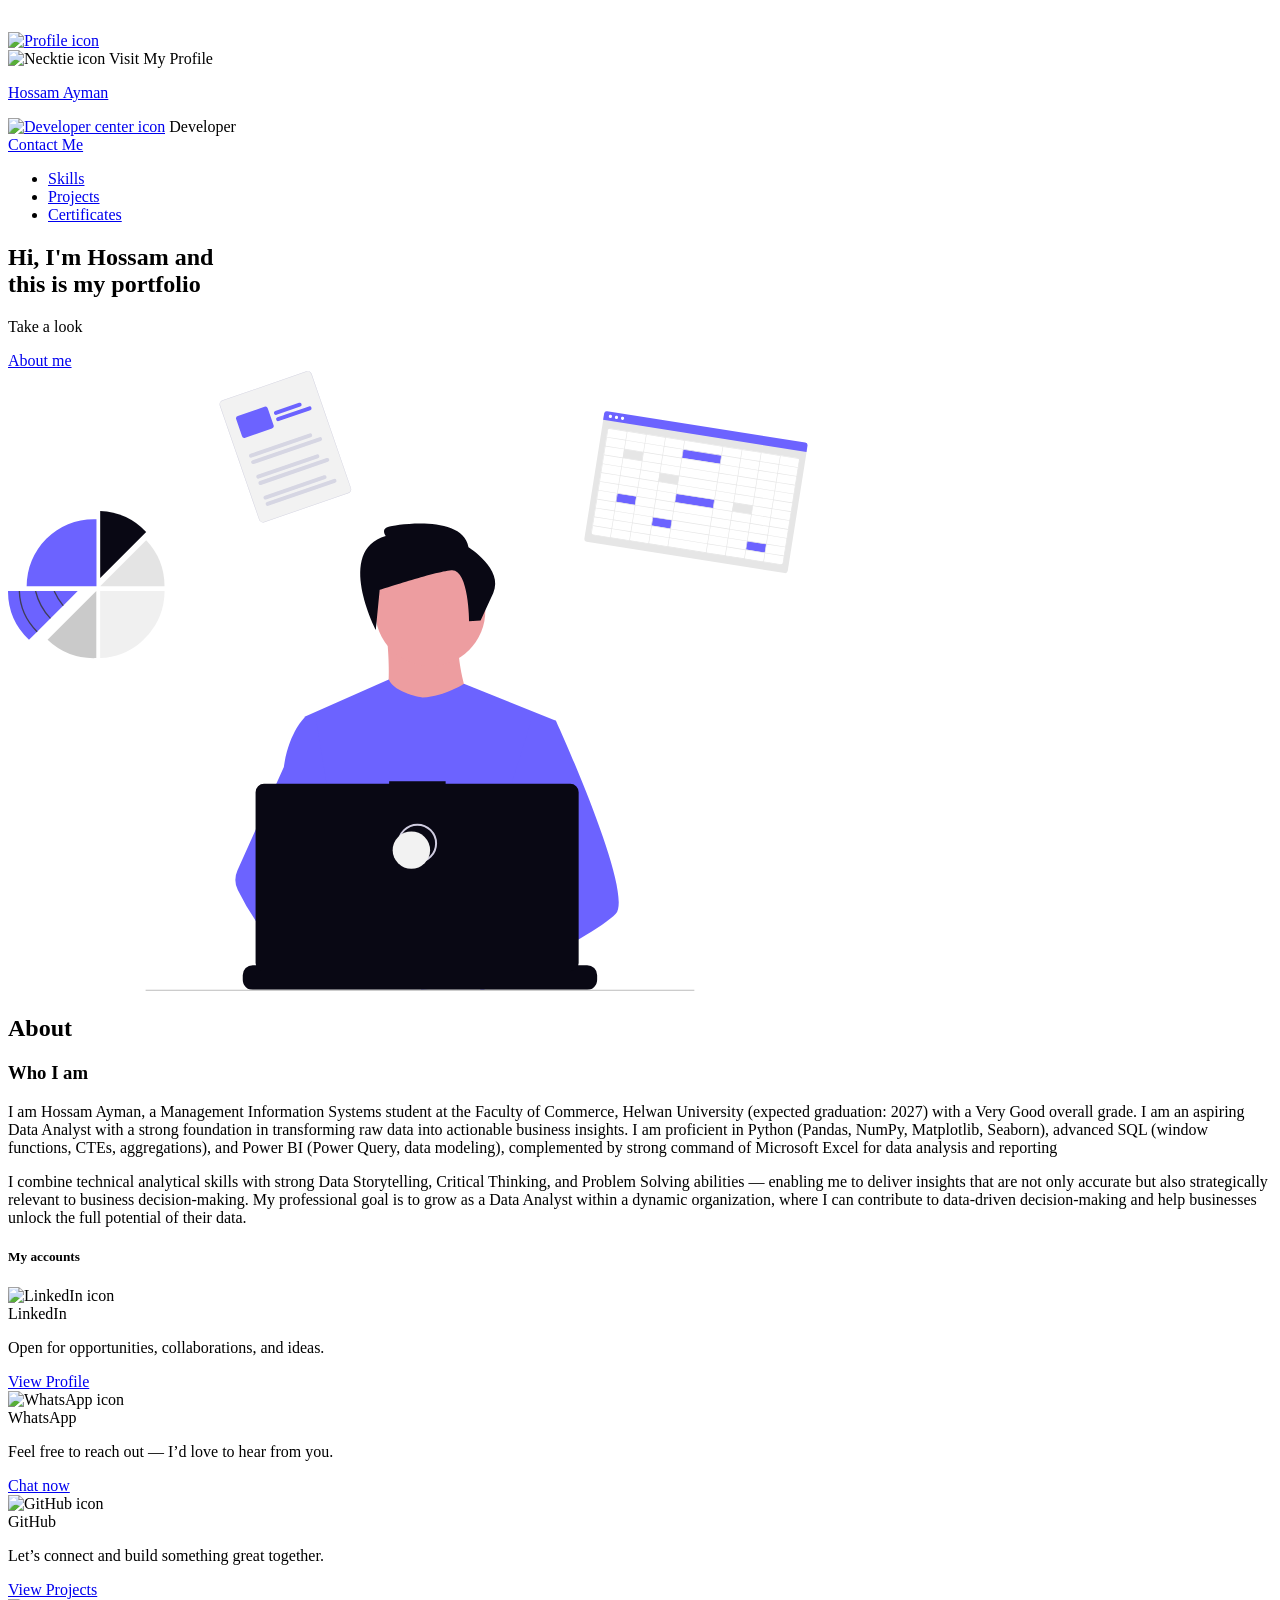
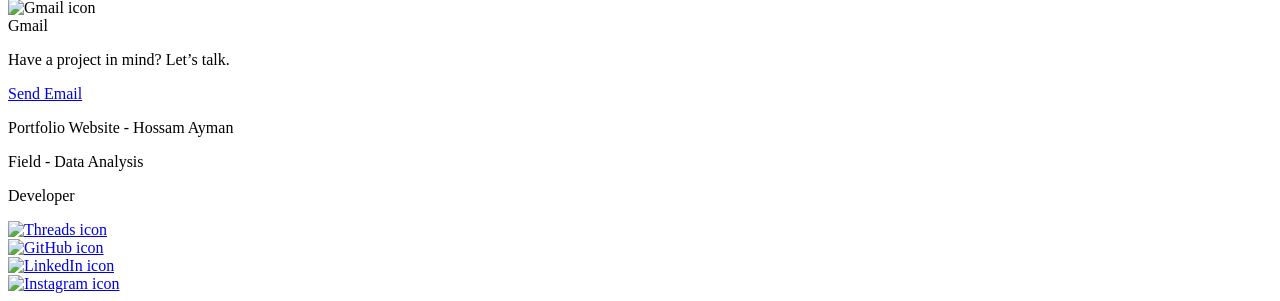
==== index.html @ c12df8c7 "Add files via upload" ====
<!DOCTYPE html>
<html lang="en">

<head>
    <link rel="preconnect" href="https://fonts.googleapis.com">
    <link rel="preconnect" href="https://fonts.gstatic.com" crossorigin>
    <link href="https://fonts.googleapis.com/css2?family=Roboto:ital,wght@0,100..900;1,100..900&display=swap"
        rel="stylesheet">
    <link rel="preconnect" href="https://fonts.googleapis.com">
    <link rel="preconnect" href="https://fonts.gstatic.com" crossorigin>
    <link
        href="https://fonts.googleapis.com/css2?family=Inter:ital,opsz,wght@0,14..32,100..900;1,14..32,100..900&display=swap"
        rel="stylesheet">

    <link rel="stylesheet" href="css/base.css">
    <link rel="stylesheet" href="css/main-style-home-page.css">
    <link rel="stylesheet" href="css/footer-home-page.css">
    <link rel="stylesheet" href="css/header-home-page.css">
    <link rel="stylesheet" href="css/animations-home-page.css">
    <meta charset="UTF-8">
    <meta name="viewport" content="width=device-width, initial-scale=1.0">
    <title>Hossam - Portfolio</title>
</head>

<body>
    <a href="#hero-section">
        <div class="floating-button">
            <div class="inner-floating-button">
                <svg xmlns="http://www.w3.org/2000/svg" width="20" height="20" fill="#ffffff" viewBox="0 0 256 256">
                    <path
                        d="M205.66,117.66a8,8,0,0,1-11.32,0L136,59.31V216a8,8,0,0,1-16,0V59.31L61.66,117.66a8,8,0,0,1-11.32-11.32l72-72a8,8,0,0,1,11.32,0l72,72A8,8,0,0,1,205.66,117.66Z">
                    </path>
                </svg>
            </div>
        </div>
    </a>
    <header class="header">
        <div class="main-header">
            <div class="profile-side">
                <div class="profile-icon-container">
                    <a href="https://www.linkedin.com/in/hossam-ayman-841728368?utm_source=share_via&utm_content=profile&utm_medium=member_android"
                        target="_blank" rel="noopener noreferrer"><img class="profile-image"
                            src="icons/profile-icon.png" alt="Profile icon"></a>
                    <div class="profile-tooltip-container">
                        <img class="Necktie-icon" src="icons/necktie.png" alt="Necktie icon">
                        <span class="profile-tooltip-text">Visit My Profile</span>
                    </div>
                </div>
                <a class="profile-name-link" href="https://www.linkedin.com/in/hossam-ayman-841728368?utm_source=share_via&utm_content=profile&utm_medium=member_android"><p class="profile-name">Hossam Ayman</p></a>
            </div>
            <div class="right-side">
                <div class="Follow-icon-container">
                    <a class="Follow-link-icon" href="../dev/dev-senter.html" target="_blank"
                        rel="noopener noreferrer"><img class="Follow-icon" src="icons/dev-icon.png"
                            alt="Developer center icon"></a>
                    <span class="Follow-tooltip">Developer</span>
                </div>
                <div class="follow-link-container">
                    <a class="Follow-link" href="#contact">Contact Me</a>
                </div>

            </div>
        </div>

    </header>
    <main>
        <section class="hero-section" id="hero-section">
            <div class="hero-content">
                <div class="intro-div">
                    <div class="category">
                        <nav class="nav-bar">
                            <ul>
                                <li><a href="#about">Skills</a></li>
                                <li><a href="http://127.0.0.1:5507/projects/projects.html">Projects</a></li>
                                <li><a href="../Certificates/Certificates.html">Certificates</a></li>
                            </ul>
                        </nav>
                    </div>
                    <div class="intro-text">
                        <h1 class="first-line">Hi, I'm Hossam and<br>
                            this is my portfolio</h1>
                        <p class="second-line">Take a look</p>
                        <div class="about-link-container">
                            <a class="about-link" href="#about">About me</a>
                        </div>
                    </div>
                </div>
                <svg class="main-image" xmlns="http://www.w3.org/2000/svg" xmlns:xlink="http://www.w3.org/1999/xlink"
                    width="799.913" height="621.194" viewBox="0 0 799.913 621.194" role="img"
                    artist="Katerina Limpitsouni" source="https://undraw.co/">
                    <g transform="translate(-336.178 -52.593)">
                        <path
                            d="M579.319,260.562s10.372,78.186-5.585,86.966,94.944,9.574,94.944,9.574-24.733-67.817-13.564-88.563Z"
                            transform="translate(134.436 45.816)" fill="#ed9da0" />
                        <circle cx="55.051" cy="55.051" r="55.051" transform="translate(703.384 238.578)"
                            fill="#ed9da0" />
                        <path
                            d="M724.871,376.22l-9.223,42-19.5,88.855-.584,4.866-6.73,56.335L684.355,605.7l-3,25.139c-18.252,9.38-31.48,15.856-31.48,15.856s-1.138-5.7-2.972-13c-12.809,3.84-36.511,10.211-56.6,11.484,7.314,8.153-105.647-199.226-109.982-226.956-3.489-22.317-6.109-41.175-6.663-45.187-.075-.524-.112-.794-.112-.794l84.169-37.192c5.982,13.872,33.913,18.042,33.913,18.042,23.14-1.595,41.28-13.8,41.28-13.8Z"
                            transform="translate(159.226 27.094)" fill="#6c63ff" />
                        <path
                            d="M838.288,583.125c-5.607,6.079-19.5,15.235-36.346,25.147-6.266,3.683-12.936,7.479-19.741,11.252-16.238,9.006-33.239,17.93-47.269,25.139-18.252,9.38-31.48,15.856-31.48,15.856s-1.138-5.7-2.972-13c-2.456-9.77-6.154-22.4-10.009-27.991-.135-.195-.269-.374-.4-.554-1.123-1.475-2.253-2.336-3.369-2.336L742.41,582.1l24.076-14.928-17.346-41.407-21.755-51.94,13.131-41.781,13.2-42h24.735s8.19,17.877,18.664,42.807c1.565,3.728,3.182,7.614,4.829,11.626C823.487,496.882,850.351,570.058,838.288,583.125Z"
                            transform="translate(105.647 13.269)" fill="#6c63ff" />
                        <path
                            d="M512.566,617.959a35.777,35.777,0,0,0-6.064.494c-17.211,2.957-22.287,18.536-23.732,28.972a53.785,53.785,0,0,0-.524,9.627l-15.2-11.694-5.54-4.26c-13.333-4.649-25.214-12.906-35.515-22.646a178.53,178.53,0,0,1-23.919-28.366,250.148,250.148,0,0,1-18.506-31.742,23.345,23.345,0,0,1-.322-19.8l18.828-41.961,27.52-61.328q.3-2.19.666-4.282c5.458-31.293,20.078-45.187,20.078-45.187H461.5l7.471,45.188,9.283,56.14-6.506,21.216-15.033,49,14.366,15.6Z"
                            transform="translate(182.44 14.34)" fill="#6c63ff" />
                        <path
                            d="M745.337,761.547v4.544a9.985,9.985,0,0,1-.681,3.646,10.245,10.245,0,0,1-.726,1.5,10.06,10.06,0,0,1-8.647,4.911h-334.3a10.059,10.059,0,0,1-8.647-4.911,10.246,10.246,0,0,1-.726-1.5,9.985,9.985,0,0,1-.681-3.646v-4.544a10.051,10.051,0,0,1,10.054-10.054h19.272v-2.119a.419.419,0,0,1,.419-.419h10.054a.418.418,0,0,1,.419.419v2.119h6.281v-2.119a.419.419,0,0,1,.419-.419H447.9a.418.418,0,0,1,.419.419v2.119h6.288v-2.119a.419.419,0,0,1,.419-.419h10.054a.418.418,0,0,1,.419.419v2.119h6.281v-2.119a.419.419,0,0,1,.419-.419h10.054a.418.418,0,0,1,.419.419v2.119h6.281v-2.119a.418.418,0,0,1,.419-.419h10.054a.418.418,0,0,1,.419.419v2.119h6.289v-2.119a.418.418,0,0,1,.419-.419H516.61a.418.418,0,0,1,.419.419v2.119h6.281v-2.119a.418.418,0,0,1,.419-.419h78.756a.418.418,0,0,1,.419.419v2.119h6.289v-2.119a.419.419,0,0,1,.419-.419h10.054a.424.424,0,0,1,.419.419v2.119h6.281v-2.119a.418.418,0,0,1,.419-.419H636.84a.418.418,0,0,1,.419.419v2.119h6.281v-2.119a.418.418,0,0,1,.419-.419h10.054a.418.418,0,0,1,.419.419v2.119h6.289v-2.119a.418.418,0,0,1,.419-.419H671.2a.417.417,0,0,1,.412.419v2.119H677.9v-2.119a.418.418,0,0,1,.419-.419h10.054a.419.419,0,0,1,.419.419v2.119h6.281v-2.119a.418.418,0,0,1,.419-.419h10.054a.418.418,0,0,1,.419.419v2.119h29.324a10.051,10.051,0,0,1,10.054,10.054Z"
                            transform="translate(179.993 -103.747)" fill="#090814" />
                        <rect width="548.748" height="1.497" transform="translate(473.793 672.289)" fill="#ccc" />
                        <path
                            d="M722.731,509.283h-124.6v-2.569h-56.5v2.569H416.507a8.429,8.429,0,0,0-8.428,8.425V688.333a8.429,8.429,0,0,0,8.429,8.429H722.731a8.429,8.429,0,0,0,8.429-8.429V517.708a8.429,8.429,0,0,0-8.429-8.429Z"
                            transform="translate(175.682 -42.855)" fill="#090814" />
                        <circle cx="18.716" cy="18.716" r="18.716" transform="translate(726.831 507.28)" fill="none"
                            stroke="#d0cde1" stroke-miterlimit="10" stroke-width="2" />
                        <circle cx="18.716" cy="18.716" r="18.716" transform="translate(720.842 514.018)"
                            fill="#f2f2f2" />
                        <path
                            d="M466.07,66.443,462.183,106.1s-40.8-79.157,9.938-93.795c0,0-4.941-6.69,2.229-8.916s75.146-12.9,80.565,20.38c0,0,35.511,22.009,24.763,45.556L567.015,97.013l-11.464.637s-.323-52.7-17.832-50.949S466.07,66.443,466.07,66.443Z"
                            transform="translate(241.781 206.175)" fill="#090814" />
                        <g transform="translate(932.737 93.404) rotate(9)">
                            <path
                                d="M203.178,126.873H2.71A2.713,2.713,0,0,1,0,124.163V0H205.889V124.163a2.713,2.713,0,0,1-2.71,2.71Z"
                                transform="translate(0.088 5.218)" fill="#e6e6e6" />
                            <path
                                d="M191.453,107.732H2.74A2.743,2.743,0,0,1,0,104.993V2.74A2.743,2.743,0,0,1,2.74,0H191.453a2.743,2.743,0,0,1,2.74,2.74V104.993a2.743,2.743,0,0,1-2.74,2.74Z"
                                transform="translate(5.935 16.6)" fill="#fff" />
                            <path
                                d="M205.889,9.052H0V2.71A2.713,2.713,0,0,1,2.71,0H203.178a2.713,2.713,0,0,1,2.71,2.71Z"
                                transform="translate(0 0)" fill="#6c63ff" />
                            <circle cx="1.619" cy="1.619" r="1.619" transform="translate(5.031 3.005)" fill="#fff" />
                            <circle cx="1.619" cy="1.619" r="1.619" transform="translate(11.175 3.005)" fill="#fff" />
                            <circle cx="1.619" cy="1.619" r="1.619" transform="translate(17.318 3.005)" fill="#fff" />
                            <rect width="19.45" height="8.609" transform="translate(25.331 34.935)" fill="#e6e6e6" />
                            <rect width="19.45" height="8.609" transform="translate(64.231 52.791)" fill="#e6e6e6" />
                            <rect width="19.45" height="8.609" transform="translate(25.331 79.574)" fill="#6c63ff" />
                            <rect width="19.45" height="8.609" transform="translate(64.231 97.43)" fill="#6c63ff" />
                            <rect width="19.45" height="8.609" transform="translate(161.161 106.357)" fill="#6c63ff" />
                            <rect width="19.45" height="8.609" transform="translate(141.711 70.646)" fill="#e6e6e6" />
                            <rect width="38.9" height="8.609" transform="translate(83.681 70.646)" fill="#6c63ff" />
                            <rect width="38.9" height="8.609" transform="translate(83.681 25.689)" fill="#6c63ff" />
                            <path
                                d="M0,0V108.09H194.5V0ZM193.861,8.954H175.112V.638H193.86ZM78.182,71.635V63.318h38.134v8.317Zm38.134.638v8.317H78.182V72.273Zm0-35.817v8.317H78.182V36.455Zm-38.134-.638V27.5h38.134v8.317Zm0,17.909V45.409h38.134v8.317Zm38.134.638v8.317H78.182V54.364ZM77.544,44.772H58.8V36.455H77.544Zm0,.638v8.317H58.8V45.409Zm0,8.954v8.317H58.8V54.364Zm0,8.954v8.317H58.8V63.318Zm39.41,0H135.7v8.317H116.954Zm0-.638V54.364H135.7v8.317Zm0-8.954V45.409H135.7v8.317Zm0-8.954V36.455H135.7v8.317Zm0-8.954V27.5H135.7v8.317Zm0-8.954V18.546H135.7v8.317Zm-.638,0H78.182V18.546h38.134Zm-38.772,0H58.8V18.546H77.544Zm0,.638v8.317H58.8V27.5ZM58.158,35.818H39.41V27.5H58.158Zm0,.638v8.317H39.41V36.455Zm0,8.954v8.317H39.41V45.409Zm0,8.954v8.317H39.41V54.364Zm0,8.954v8.317H39.41V63.318Zm0,8.954V80.59H39.41V72.273Zm.638,0H77.544V80.59H58.8Zm18.748,8.954v8.317H58.8V81.227Zm.638,0h38.134v8.317H78.182Zm38.772,0H135.7v8.317H116.954Zm0-.638V72.273H135.7v8.317Zm19.386-8.317h18.748v8.317H136.34Zm0-.638V63.318h18.748v8.317Zm0-8.954V54.364h18.748v8.317Zm0-8.954V45.409h18.748v8.317Zm0-8.954V36.455h18.748v8.317Zm0-8.954V27.5h18.748v8.317Zm0-8.954V18.546h18.748v8.317Zm0-8.954V9.592h18.748v8.316Zm-.638,0H116.954V9.592H135.7Zm-19.386,0H78.182V9.592h38.134Zm-38.772,0H58.8V9.592H77.544Zm-19.386,0H39.41V9.592H58.158Zm0,.638v8.317H39.41V18.546ZM38.772,26.863H20.024V18.546H38.772Zm0,.638v8.317H20.024V27.5Zm0,8.954v8.317H20.024V36.455Zm0,8.954v8.317H20.024V45.409Zm0,8.954v8.317H20.024V54.364Zm0,8.954v8.317H20.024V63.318Zm0,8.954V80.59H20.024V72.273Zm0,8.954v8.317H20.024V81.227Zm.638,0H58.158v8.317H39.41Zm18.749,8.954V98.5H39.41V90.181Zm.638,0H77.544V98.5H58.8Zm19.386,0h38.134V98.5H78.182Zm38.772,0H135.7V98.5H116.954Zm19.386,0h18.748V98.5H136.34Zm0-.638V81.227h18.748v8.317Zm19.386-8.317h18.748v8.317H155.726Zm0-.638V72.273h18.748v8.317Zm0-8.954V63.318h18.748v8.317Zm0-8.954V54.364h18.748v8.317Zm0-8.954V45.409h18.748v8.317Zm0-8.954V36.455h18.748v8.317Zm0-8.954V27.5h18.748v8.317Zm0-8.954V18.546h18.748v8.317Zm0-8.954V9.592h18.748v8.316Zm0-8.954V.638h18.748V8.955Zm-.638,0H136.34V.638h18.749Zm-19.386,0H116.954V.638H135.7Zm-19.386,0H78.182V.638h38.134Zm-38.772,0H58.8V.638H77.544Zm-19.386,0H39.41V.638H58.158Zm-19.386,0H20.024V.638H38.772Zm0,.638v8.316H20.024V9.592ZM19.386,17.908H.638V9.592H19.386Zm0,.638v8.317H.638V18.546Zm0,8.954v8.317H.638V27.5Zm0,8.954v8.317H.638V36.455Zm0,8.954v8.317H.638V45.409Zm0,8.954V62.68H.638V54.364Zm0,8.954v8.317H.638V63.318Zm0,8.954v8.317H.638V72.273Zm0,8.954v8.317H.638V81.227Zm0,8.954V98.5H.638V90.181Zm.638,0H38.772V98.5H20.024Zm18.748,8.955v8.316H20.024V99.136Zm.638,0H58.158v8.316H39.41Zm19.386,0H77.544v8.316H58.8Zm19.386,0h38.134v8.316H78.182Zm38.772,0H135.7v8.316H116.954Zm19.386,0h18.748v8.316H136.34Zm19.386,0h18.748v8.316H155.726Zm0-.638V90.181h18.748V98.5Zm19.386-8.317h18.748V98.5H175.112Zm0-.638V81.227h18.748v8.317Zm0-8.954V72.273h18.748v8.317Zm0-8.954V63.318h18.748v8.317Zm0-8.954V54.364h18.748v8.317Zm0-8.954V45.409h18.748v8.317Zm0-8.954V36.455h18.748v8.317Zm0-8.954V27.5h18.748v8.317Zm0-8.954V18.546h18.748v8.317Zm0-8.954V9.592h18.748v8.316ZM19.386.638V8.955H.638V.638ZM.638,99.136H19.386v8.316H.638Zm174.474,8.316V99.136H193.86v8.316Z"
                                transform="translate(5.882 16.442)" fill="#e6e6e6" />
                        </g>
                        <g transform="translate(336.178 193.499)">
                            <path d="M832.56,134.472A66.879,66.879,0,0,0,786.515,113.5v67.018Z"
                                transform="translate(-694.356 -113.5)" fill="#090814" />
                            <path d="M832.56,201.87l-46.045,46.045h64.349A66.843,66.843,0,0,0,832.56,201.87Z"
                                transform="translate(-694.356 -172.553)" fill="#e4e4e4" />
                            <path
                                d="M850.93,355.18a67.246,67.246,0,0,1-1.154,12.451c-.06.325-.123.647-.189.969a66.531,66.531,0,0,1-7.763,20.343c-.2.338-.4.677-.6,1.009v0a67.288,67.288,0,0,1-13.469,15.933c-.262.229-.524.455-.79.677A66.785,66.785,0,0,1,786.51,422.2V355.18Z"
                                transform="translate(-694.352 -275.002)" fill="#f0f0f0" />
                            <path
                                d="M674.073,422.253c.891,0,1.776-.023,2.659-.057v-67.02l-48.739,48.739a66.844,66.844,0,0,0,46.081,18.338Z"
                                transform="translate(-588.423 -274.999)" fill="#cacaca" />
                            <path
                                d="M632.052,138.473a67.077,67.077,0,0,0-67.077,67.078h69.806V138.533C633.875,138.5,632.967,138.473,632.052,138.473Z"
                                transform="translate(-546.312 -130.188)" fill="#6c63ff" />
                            <path
                                d="M578.458,355.18l-14.1,14.1-.461.461-.01.01-12.3,12.295-.468.468L537.832,395.8l-.468.468v0l-7.647,7.644a66.884,66.884,0,0,1-21-48.738Z"
                                transform="translate(-508.72 -275.002)" fill="#6c63ff" />
                            <path
                                d="M558.842,396.229a60.805,60.805,0,0,1-17.981-41.07l1.326-.047a59.483,59.483,0,0,0,17.59,40.176Z"
                                transform="translate(-530.198 -274.958)" fill="#3f3d56" />
                            <path
                                d="M605.8,382.058l-.962.909a61.01,61.01,0,0,1-15.009-27.636l.644-.156h.683a59.714,59.714,0,0,0,14.63,26.869Z"
                                transform="translate(-562.921 -274.998)" fill="#3f3d56" />
                            <path
                                d="M656.129,369.329l-.5.415-.01.01-.511.424A60.966,60.966,0,0,1,646,355.445l.607-.265h.727a59.575,59.575,0,0,0,8.758,14.1.436.436,0,0,0,.037.046Z"
                                transform="translate(-600.457 -275.002)" fill="#3f3d56" />
                        </g>
                        <g transform="translate(546.6 84.243) rotate(-19)">
                            <path
                                d="M93,128.957H4.216A4.221,4.221,0,0,1,0,124.741V4.216A4.221,4.221,0,0,1,4.216,0H93a4.221,4.221,0,0,1,4.216,4.216V124.741A4.221,4.221,0,0,1,93,128.957Z"
                                transform="translate(0 0)" fill="#f2f2f2" />
                            <path
                                d="M93,128.957H4.216A4.221,4.221,0,0,1,0,124.741V4.216A4.221,4.221,0,0,1,4.216,0H93a4.221,4.221,0,0,1,4.216,4.216V124.741A4.221,4.221,0,0,1,93,128.957ZM4.216.5A3.724,3.724,0,0,0,.5,4.216V124.741a3.724,3.724,0,0,0,3.72,3.72H93a3.724,3.724,0,0,0,3.72-3.72V4.216A3.724,3.724,0,0,0,93,.5Z"
                                transform="translate(0 0)" fill="#d6d6e3" />
                            <path d="M27.11,3.975H1.987A1.987,1.987,0,1,1,1.987,0H27.11a1.987,1.987,0,0,1,0,3.975Z"
                                transform="translate(48.7 27.328)" fill="#6c63ff" />
                            <path d="M35.308,3.975H1.987A1.987,1.987,0,1,1,1.987,0h33.32a1.987,1.987,0,0,1,0,3.975Z"
                                transform="translate(48.7 34.035)" fill="#6c63ff" />
                            <path d="M64.557,3.975H1.987A1.987,1.987,0,1,1,1.987,0H64.557a1.987,1.987,0,1,1,0,3.975Z"
                                transform="translate(11.216 59.762)" fill="#d6d6e3" />
                            <path d="M72.755,3.975H1.987A1.987,1.987,0,1,1,1.987,0H72.755a1.987,1.987,0,1,1,0,3.975Z"
                                transform="translate(11.216 66.47)" fill="#d6d6e3" />
                            <path d="M64.557,3.975H1.987A1.987,1.987,0,1,1,1.987,0H64.557a1.987,1.987,0,1,1,0,3.975Z"
                                transform="translate(11.216 81.886)" fill="#d6d6e3" />
                            <path d="M72.755,3.975H1.987A1.987,1.987,0,1,1,1.987,0H72.755a1.987,1.987,0,1,1,0,3.975Z"
                                transform="translate(11.216 88.594)" fill="#d6d6e3" />
                            <path d="M64.557,3.975H1.987A1.987,1.987,0,1,1,1.987,0H64.557a1.987,1.987,0,1,1,0,3.975Z"
                                transform="translate(11.216 104.011)" fill="#d6d6e3" />
                            <path d="M72.755,3.975H1.987A1.987,1.987,0,1,1,1.987,0H72.755a1.987,1.987,0,1,1,0,3.975Z"
                                transform="translate(11.216 110.719)" fill="#d6d6e3" />
                            <path
                                d="M2.622,0H30.814a2.622,2.622,0,0,1,2.622,2.622v17.7a2.622,2.622,0,0,1-2.622,2.622H2.622A2.622,2.622,0,0,1,0,20.324V2.622A2.622,2.622,0,0,1,2.622,0Z"
                                transform="translate(11.05 19.905)" fill="#6c63ff" />
                        </g>
                    </g>
                </svg>
            </div>
        </section>
        <section class="about-section" id="about">
            <h2>About</h2>
            <div class="info-container">
                <div class="main-about-container">
                    <div class="first-about-part info-details">
                        <h3 class="first-about-title text-titles">Who I am</h3>
                        <p class="first-about-text about-main-text">
                            I am Hossam Ayman, a Management Information Systems student at the Faculty of Commerce,
                            Helwan
                            University (expected graduation: 2027) with a Very Good overall grade. I am an aspiring Data
                            Analyst with a strong foundation in transforming raw data into actionable business insights.
                            I
                            am
                            proficient in Python (Pandas, NumPy, Matplotlib, Seaborn), advanced SQL (window functions,
                            CTEs,
                            aggregations), and Power BI (Power Query, data modeling), complemented by strong command of
                            Microsoft Excel for data analysis and reporting
                        </p>
                        <div class="second-about-part">

                            <p class="first-about-text about-main-text">
                                I combine technical analytical skills with strong Data Storytelling, Critical Thinking,
                                and Problem Solving abilities — enabling me to deliver insights that are not only
                                accurate but also strategically relevant to business decision-making.
                                My professional goal is to grow as a Data Analyst within a dynamic organization, where I
                                can contribute to data-driven decision-making and help businesses unlock the full
                                potential of their data.
                            </p>
                        </div>

                    </div>
                </div>
            </div>

        </section>
    </main>
    <section class="contact-section" id="contact">

        <h5>My accounts</h5>
        <div class="accounts-container">

            <div class="first-account-part accounts-parts">
                <div class="linkedin-account accounts">
                    <img class="linkedin-logo accounts-icon" src="icons/linkedin-icon.png" alt="LinkedIn icon">
                    <div class="box-content">
                        <span class="account-type">LinkedIn</span>
                        <p class="linkedin-text account-text">Open for opportunities, collaborations, and ideas.
                        </p>

                    </div>
                    <a class="linkedin-link links"
                        href="https://www.linkedin.com/in/hossam-ayman-841728368?utm_source=share_via&utm_content=profile&utm_medium=member_android"
                        target="_blank" rel="noopener noreferrer">View
                        Profile</a>
                </div>
                <div class="whatsapp-account accounts">
                    <img class="whatsapp-logo accounts-icon" src="icons/whatsapp-icon.png" alt="WhatsApp icon">
                    <div class="box-content">
                        <span class="account-type">WhatsApp</span>
                        <p class="whatsapp-text account-text">Feel free to reach out — I’d love to hear from you.
                        </p>

                    </div>
                    <a class="whatsapp-link links" href="https://wa.me/201113163891?" target="_blank"
                        rel="noopener noreferrer">Chat now</a>

                </div>
            </div>

            <div class="second-account-part accounts-parts">
                <div class="github-account accounts">
                    <img class="github-logo accounts-icon" src="icons/github-icon-2.png" alt="GitHub icon">
                    <div class="box-content">
                        <span class="account-type">GitHub</span>
                        <p class="github-text account-text">Let’s connect and build something great together.
                        </p>

                    </div>
                    <a class="github-link links" href="https://github.com/hossam-ayman72" target="_blank"
                        rel="noopener noreferrer">View Projects</a>

                </div>

                <div class="email-account accounts">
                    <img class="email-logo accounts-icon" src="icons/gmail-icon.png" alt="Gmail icon">
                    <div class="box-content">
                        <span class="account-type">Gmail</span>
                        <p class="email-text account-text">Have a project in mind? Let’s talk.</p>

                    </div>
                    <a class="email-link links" href="https://mail.google.com/mail/?view=cm&fs=1&to=hsam60085@gmail.com"
                        target="_blank" rel="noopener noreferrer">Send Email</a>

                </div>
            </div>

        </div>
    </section>
    <footer id="footer">
        <div class="footer-content">
            <div class="web-type-box">
                <p class="type-text">Portfolio Website - Hossam Ayman</p>
                <p class="type-of-contact-text">Field - Data Analysis</p>
            </div>
            <div class="dev-side">
                <p>Developer</p>
                <div class="accounts-div">
                    <div class="threads-container image-container">
                        <a href="https://www.threads.com/@eyadsc15" target="_blank" rel="noopener noreferrer"><img
                                class="accounts-img" src="icons/threads-icon-footer.png" alt="Threads icon"></a>
                    </div>
                    <div class="github-container image-container">
                        <a href="https://github.com/eyad-sc16" target="_blank" rel="noopener noreferrer"><img
                                class="accounts-img" src="icons/github-icon-footer.png" alt="GitHub icon"></a>
                    </div>
                    <div class="linkedin-image-container">
                        <a href="https://www.linkedin.com/in/eyad-nasser-136041333?utm_source=share_via&utm_content=profile&utm_medium=member_android"
                            target="_blank" rel="noopener noreferrer"><img class="accounts-img"
                                src="icons/linkedin-icon-footer.png" alt="LinkedIn icon"></a>
                    </div>
                    <div class="instagram-container image-container">
                        <a href="https://www.instagram.com/eyadsc15?igsh=MXBwcXJhMmQweW81Yg==" target="_blank"
                            rel="noopener noreferrer"><img class="accounts-img" src="icons/instagram-footer.png"
                                alt="Instagram icon"></a>
                    </div>
                </div>
            </div>
        </div>

    </footer>
</body>

</html>
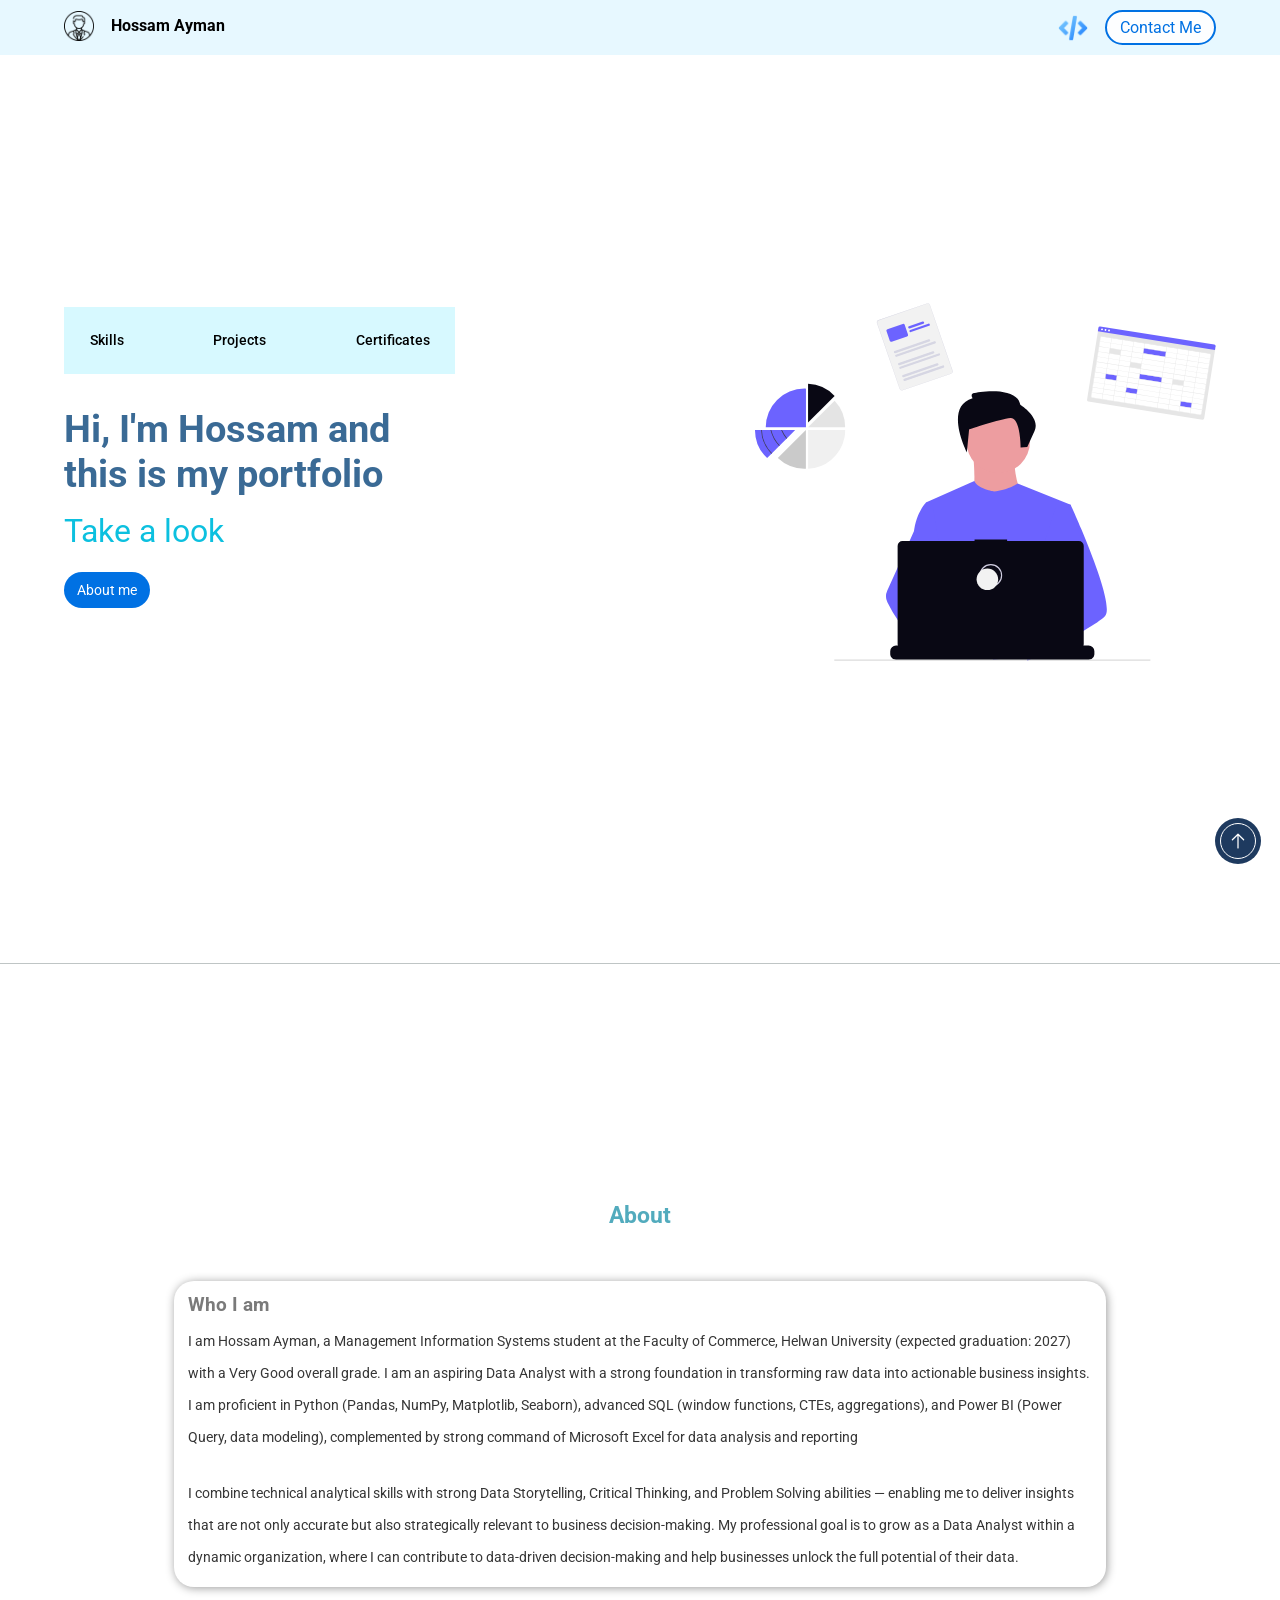
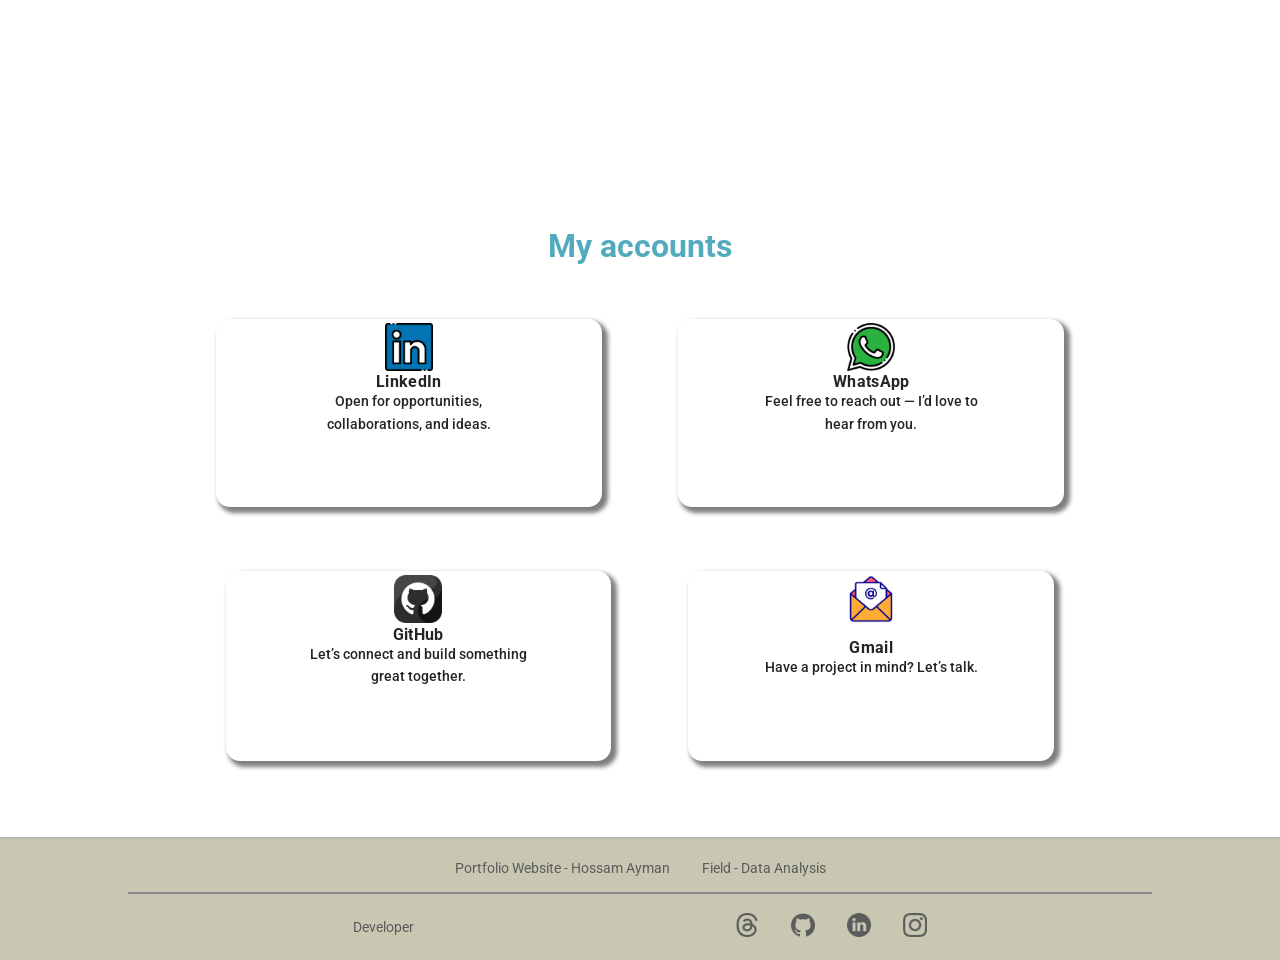
==== commit c86e647e: "Add files via upload" ====
--- a/index.html
+++ b/index.html
@@ -12,11 +12,11 @@
         href="https://fonts.googleapis.com/css2?family=Inter:ital,opsz,wght@0,14..32,100..900;1,14..32,100..900&display=swap"
         rel="stylesheet">
 
-    <link rel="stylesheet" href="css/base.css">
-    <link rel="stylesheet" href="css/main-style-home-page.css">
-    <link rel="stylesheet" href="css/footer-home-page.css">
-    <link rel="stylesheet" href="css/header-home-page.css">
-    <link rel="stylesheet" href="css/animations-home-page.css">
+    <link rel="stylesheet" href="home-page/css/base.css">
+    <link rel="stylesheet" href="home-page/css/main-style-home-page.css">
+    <link rel="stylesheet" href="home-page/css/footer-home-page.css">
+    <link rel="stylesheet" href="home-page/css/header-home-page.css">
+    <link rel="stylesheet" href="home-page/css/animations-home-page.css">
     <meta charset="UTF-8">
     <meta name="viewport" content="width=device-width, initial-scale=1.0">
     <title>Hossam - Portfolio</title>
@@ -40,9 +40,9 @@
                 <div class="profile-icon-container">
                     <a href="https://www.linkedin.com/in/hossam-ayman-841728368?utm_source=share_via&utm_content=profile&utm_medium=member_android"
                         target="_blank" rel="noopener noreferrer"><img class="profile-image"
-                            src="icons/profile-icon.png" alt="Profile icon"></a>
+                            src="home-page/icons/profile-icon.png" alt="Profile icon"></a>
                     <div class="profile-tooltip-container">
-                        <img class="Necktie-icon" src="icons/necktie.png" alt="Necktie icon">
+                        <img class="Necktie-icon" src="home-page/icons/necktie.png" alt="Necktie icon">
                         <span class="profile-tooltip-text">Visit My Profile</span>
                     </div>
                 </div>
@@ -50,8 +50,8 @@
             </div>
             <div class="right-side">
                 <div class="Follow-icon-container">
-                    <a class="Follow-link-icon" href="../dev/dev-senter.html" target="_blank"
-                        rel="noopener noreferrer"><img class="Follow-icon" src="icons/dev-icon.png"
+                    <a class="Follow-link-icon" href="dev/dev-senter.html" target="_blank"
+                        rel="noopener noreferrer"><img class="Follow-icon" src="home-page/icons/dev-icon.png"
                             alt="Developer center icon"></a>
                     <span class="Follow-tooltip">Developer</span>
                 </div>
@@ -71,8 +71,8 @@
                         <nav class="nav-bar">
                             <ul>
                                 <li><a href="#about">Skills</a></li>
-                                <li><a href="http://127.0.0.1:5507/projects/projects.html">Projects</a></li>
-                                <li><a href="../Certificates/Certificates.html">Certificates</a></li>
+                                <li><a href="projects/projects.html">Projects</a></li>
+                                <li><a href="Certificates/Certificates.html">Certificates</a></li>
                             </ul>
                         </nav>
                     </div>
@@ -243,7 +243,7 @@
 
             <div class="first-account-part accounts-parts">
                 <div class="linkedin-account accounts">
-                    <img class="linkedin-logo accounts-icon" src="icons/linkedin-icon.png" alt="LinkedIn icon">
+                    <img class="linkedin-logo accounts-icon" src="home-page/icons/linkedin-icon.png" alt="LinkedIn icon">
                     <div class="box-content">
                         <span class="account-type">LinkedIn</span>
                         <p class="linkedin-text account-text">Open for opportunities, collaborations, and ideas.
@@ -256,7 +256,7 @@
                         Profile</a>
                 </div>
                 <div class="whatsapp-account accounts">
-                    <img class="whatsapp-logo accounts-icon" src="icons/whatsapp-icon.png" alt="WhatsApp icon">
+                    <img class="whatsapp-logo accounts-icon" src="home-page/icons/whatsapp-icon.png" alt="WhatsApp icon">
                     <div class="box-content">
                         <span class="account-type">WhatsApp</span>
                         <p class="whatsapp-text account-text">Feel free to reach out — I’d love to hear from you.
@@ -271,7 +271,7 @@
 
             <div class="second-account-part accounts-parts">
                 <div class="github-account accounts">
-                    <img class="github-logo accounts-icon" src="icons/github-icon-2.png" alt="GitHub icon">
+                    <img class="github-logo accounts-icon" src="home-page/icons/github-icon-2.png" alt="GitHub icon">
                     <div class="box-content">
                         <span class="account-type">GitHub</span>
                         <p class="github-text account-text">Let’s connect and build something great together.
@@ -284,7 +284,7 @@
                 </div>
 
                 <div class="email-account accounts">
-                    <img class="email-logo accounts-icon" src="icons/gmail-icon.png" alt="Gmail icon">
+                    <img class="email-logo accounts-icon" src="home-page/icons/gmail-icon.png" alt="Gmail icon">
                     <div class="box-content">
                         <span class="account-type">Gmail</span>
                         <p class="email-text account-text">Have a project in mind? Let’s talk.</p>
@@ -309,20 +309,20 @@
                 <div class="accounts-div">
                     <div class="threads-container image-container">
                         <a href="https://www.threads.com/@eyadsc15" target="_blank" rel="noopener noreferrer"><img
-                                class="accounts-img" src="icons/threads-icon-footer.png" alt="Threads icon"></a>
+                                class="accounts-img" src="home-page/icons/threads-icon-footer.png" alt="Threads icon"></a>
                     </div>
                     <div class="github-container image-container">
                         <a href="https://github.com/eyad-sc16" target="_blank" rel="noopener noreferrer"><img
-                                class="accounts-img" src="icons/github-icon-footer.png" alt="GitHub icon"></a>
+                                class="accounts-img" src="home-page/icons/github-icon-footer.png" alt="GitHub icon"></a>
                     </div>
                     <div class="linkedin-image-container">
                         <a href="https://www.linkedin.com/in/eyad-nasser-136041333?utm_source=share_via&utm_content=profile&utm_medium=member_android"
                             target="_blank" rel="noopener noreferrer"><img class="accounts-img"
-                                src="icons/linkedin-icon-footer.png" alt="LinkedIn icon"></a>
+                                src="home-page/icons/linkedin-icon-footer.png" alt="LinkedIn icon"></a>
                     </div>
                     <div class="instagram-container image-container">
                         <a href="https://www.instagram.com/eyadsc15?igsh=MXBwcXJhMmQweW81Yg==" target="_blank"
-                            rel="noopener noreferrer"><img class="accounts-img" src="icons/instagram-footer.png"
+                            rel="noopener noreferrer"><img class="accounts-img" src="home-page/icons/instagram-footer.png"
                                 alt="Instagram icon"></a>
                     </div>
                 </div>
--- a/home-page/css/base.css
+++ b/home-page/css/base.css
@@ -0,0 +1,30 @@
+﻿:root {
+  --accent-blue: rgb(0, 113, 227);
+  --font-heading: "Inter", Roboto, Arial, Helvetica, sans-serif;
+  --font-body: Roboto, Arial, Helvetica, sans-serif;
+}
+
+*,
+*::before,
+*::after {
+  box-sizing: border-box;
+}
+
+html {
+  scroll-behavior: smooth;
+}
+
+body {
+  margin: 0;
+  padding-top: 4rem;
+}
+
+a:focus-visible {
+  outline: 2px solid var(--accent-blue);
+  outline-offset: 2px;
+}
+
+header{
+  position: fixed;
+  width: 100%;
+}
--- a/home-page/css/main-style-home-page.css
+++ b/home-page/css/main-style-home-page.css
@@ -0,0 +1,551 @@
+﻿body {
+  min-height: 100vh;
+  font-family: "Segoe UI", Tahoma, Geneva, Verdana, sans-serif;
+}
+.floating-button {
+  position: fixed;
+  right: 1.5%;
+  bottom: 4%;
+  z-index: 1001;
+  background-color: #1e3a5f;
+  padding: 0.3rem;
+  border-radius: 999px;
+  transition:
+    transform 0.2s ease,
+    opacity 0.2s ease;
+}
+
+.floating-button:hover {
+  transform: scale(1.03);
+  opacity: 0.94;
+}
+
+.inner-floating-button {
+  display: flex;
+  align-items: center;
+  justify-content: center;
+  padding: 0.45rem;
+  border: 0.1rem solid #ffffff;
+  border-radius: 999px;
+}
+.hero-section {
+  min-height: 100vh;
+  width: 100%;
+  background-color: #ffffff;
+  border-bottom: 1px solid rgba(148, 158, 159, 0.6);
+  display: flex;
+  align-items: center;
+  padding-right: 5%;
+  padding-left: 5%;
+}
+
+main {
+  display: block;
+}
+
+.hero-content {
+  position: relative;
+  display: flex;
+  align-items: center;
+  justify-content: space-between;
+  width: 100%;
+  height: 100%;
+  top: -4rem;
+}
+.main-image {
+  position: relative;
+  top: 2rem;
+  width: 40%;
+}
+
+.intro-div {
+  position: relative;
+  display: flex;
+  flex-direction: column;
+  align-items: start;
+  gap: 1rem;
+}
+
+.intro-div p,
+h1 {
+  margin: 0;
+}
+
+.nav-bar ul {
+  display: flex;
+  gap: 4.4rem;
+  background-color: rgb(215, 249, 255);
+  padding: 1rem;
+  list-style: none;
+  font-weight: 500;
+  font-family: var(--font-heading);
+  min-width: fit-content;
+}
+
+.nav-bar a {
+  position: relative;
+  display: flex;
+  text-decoration: none;
+  color: black;
+  font-size: clamp(0.9rem, 1.1vw, 1.05rem);
+  padding: clamp(0.4rem, 1vh, 0.7rem) clamp(0.3rem, 0.8vw, 0.6rem);
+  transition: all 0.2s ease;
+}
+
+.nav-bar a::before {
+  content: "";
+  height: 0.2rem;
+  width: 0;
+  position: absolute;
+  left: 0;
+  bottom: 0;
+  background: linear-gradient(to right, #a8d8ff, #4da6ff, #0057d9, #001f5b);
+  z-index: 1;
+  transition: width 0.3s ease;
+}
+.nav-bar a:hover:before {
+  width: 100%;
+}
+
+.intro-text {
+  display: flex;
+  flex-direction: column;
+  font-family: var(--font-heading);
+  gap: 1rem;
+}
+
+.first-line {
+  font-size: clamp(1.75rem, 3vw, 3rem);
+  color: #3a6a95;
+  margin-bottom: 0;
+}
+.second-line {
+  margin-top: 1rem;
+  font-size: clamp(1.5rem, 2.6vw, 2rem);
+  color: #0cc0df;
+}
+
+.about-link {
+  display: inline-block;
+  text-decoration: none;
+  color: #ffffff;
+  background-color: var(--accent-blue);
+  padding: 0.5rem 0.7rem;
+  margin-top: 0.35rem;
+  transition: all 0.2s ease-in;
+  border-radius: 1.5rem;
+  font-size: clamp(0.88rem, 0.9vw, 1.1rem);
+  cursor: pointer;
+  border: 2px solid transparent;
+}
+
+.about-link:hover {
+  background-color: #ffffff;
+  color: var(--accent-blue);
+  border: 2px solid var(--accent-blue);
+}
+
+.about-section {
+  min-height: 90vh;
+  width: 100%;
+  display: flex;
+  flex-direction: column;
+  align-items: center;
+  justify-content: center;
+  scroll-margin-top: 1rem;
+}
+
+h2,
+h5 {
+  position: relative;
+  top: 2rem;
+  text-align: center;
+  font-family: var(--font-heading);
+  font-size: clamp(1.4rem, 1.8vw, 2rem);
+  color: #52abbd;
+}
+
+.info-container {
+  width: calc(70vw + 4rem);
+  display: flex;
+  flex-direction: column;
+  align-items: center;
+  margin-top: 4rem;
+  gap: 2rem;
+}
+
+.inner-info-container {
+  margin: 0;
+  width: 100%;
+  display: flex;
+  align-items: center;
+  justify-content: space-between;
+  gap: 4rem;
+}
+.info-details {
+  position: relative;
+  top: 0;
+  display: flex;
+  flex-direction: column;
+  border-radius: 20px;
+  filter: drop-shadow(1px 1px 5px rgb(1, 1, 1, 0.4));
+  background-color: white;
+  padding: clamp(0.8rem, 1vh, 1.4rem) clamp(0.8rem, 1.1vw, 1.4rem);
+  height: 50vh;
+  transition:
+    all 0.1s ease-in,
+    border-radius 0.2s ease-in;
+  width: 35vw;
+}
+
+.info-details::after{
+  content: "";
+  position: absolute;
+  height: 100%;
+  width: 0;
+  top: 0;
+  left: 0;
+  background:  #e8efef ;
+  transition: width 0.2s ease-in;
+  z-index: -1;
+}
+.info-details:hover::after{
+  width: 100%;
+}
+
+.info-details:hover{
+  transform: scale(1.04);
+}
+.info-details:hover .first-about-text,
+.info-details:hover .text-titles,
+.info-details:hover .info-details,
+.info-details:hover .titles {
+  color: black;
+}
+.parts {
+  display: flex;
+  flex-direction: column;
+  margin-bottom: 1.5rem;
+  border-bottom: 2px solid gray;
+}
+.part-three {
+  border-bottom: none;
+}
+.titles,
+.text-titles {
+  font-family: var(--font-heading);
+  font-weight: 700;
+  margin: 0 0 0.6rem;
+  font-size: clamp(1.1rem, 1.5vw, 1.9rem);
+  color: rgb(122, 122, 122);
+}
+
+.details,
+.main-text {
+  font-size: clamp(0.9rem, 1.1vw, 1.2rem);
+  font-family: var(--font-body);
+}
+.main-about-container {
+  position: relative;
+  width: 100%;
+  display: flex;
+  flex-direction: column;
+  align-items: center;
+  gap: 1.5rem;
+}
+
+
+.first-about-part {
+  width: 97%;
+  height: auto;
+}
+
+
+
+.second-about-part {
+  margin-top: 1.5rem;
+}
+
+.first-about-text {
+  margin: 0;
+  font-size: clamp(0.9rem, 1.1vw, 1.2rem);
+  font-family: var(--font-body);
+  line-height: 2rem;
+  color: rgb(54, 54, 54);
+}
+.info-details-2 {
+  display: flex;
+  flex-direction: column;
+  justify-content: center;
+}
+
+.main-title {
+  border-bottom: 2px solid gray;
+  padding-bottom: 0.5rem;
+}
+
+.contact-section {
+  position: relative;
+  font-size: clamp(0.9rem, 1.1vw, 1.2rem);
+  width: 100%;
+  display: flex;
+  flex-direction: column;
+  align-items: center;
+  scroll-margin-top: 2rem;
+}
+
+.accounts-container {
+  display: flex;
+  flex-direction: column;
+  align-items: center;
+  justify-content: center;
+  gap: clamp(1.5rem, 5vw, 6rem);
+  padding: 0 clamp(0.75rem, 8vw, 15%);
+  padding-bottom: clamp(2rem, 6vw, 10%);
+}
+
+h5 {
+  position: relative;
+  top: 20%;
+  font-size: 2rem;
+  font-family: var(--font-heading);
+}
+
+.accounts-parts {
+  display: flex;
+  justify-content: center;
+  flex-wrap: wrap;
+  gap: clamp(1.8rem, 6vw, 7rem);
+}
+
+.accounts {
+  display: flex;
+  flex-direction: column;
+  align-items: center;
+  justify-content: center;
+  gap: 0.75rem;
+  padding: clamp(1.5rem, 1.7vw, 2rem) clamp(4.8rem, 5.3vw, 5.8rem);
+  background-color: #ffffff;
+  border-radius: clamp(0.6rem, 1.1vw, 0.9375rem);
+  position: relative;
+  font-size: clamp(0.85rem, 1vw, 1rem);
+  font-weight: 500;
+  text-align: center;
+  color: #242424;
+  transition: all 0.2s ease-in;
+  box-shadow: 4px 4px 4px 2px rgba(0, 0, 0, 0.5);
+  font-family: var(--font-body);
+}
+
+.box-content {
+  position: relative;
+  top: 21%;
+}
+.accounts:hover .accounts-icon,
+.accounts:hover {
+  transform: translateY(-0.2rem) scale(1.04);
+}
+
+.accounts-icon {
+  width: clamp(3rem, 3.5vw, 3.9rem);
+  position: absolute;
+  top: 2%;
+  transition: all 0.2s ease-in;
+}
+
+.account-type {
+  margin: 0;
+  font-size: clamp(1rem, 1.2vw, 1.1rem);
+  font-weight: 700;
+  letter-spacing: 0.02em;
+}
+
+.account-text {
+  margin: 0;
+  max-width: 29ch;
+  line-height: 1.55;
+  color: inherit;
+  font-size: clamp(0.9rem, 1vw, 1rem);
+}
+.accounts {
+  position: relative;
+}
+.linkedin-account::after {
+  content: "";
+  background: linear-gradient(to top, #004471, #0077B5, #00A0DC, #80d0f0);
+  position: absolute;
+  bottom: 0;
+  width: 100%;
+  height: 0;
+  border-radius: clamp(0.6rem, 1.1vw, 0.9375rem);
+  transition: height 0.2s ease-in-out;
+  z-index: -1;
+  overflow: none;
+}
+
+.linkedin-account:hover:after {
+  height: 100%;
+}
+
+.whatsapp-account::after {
+  content: "";
+  background: linear-gradient(to top, #075e54, #128c7e, #25d366, #dcf8c6);
+  position: absolute;
+  bottom: 0;
+  width: 100%;
+  height: 0;
+  border-radius: clamp(0.6rem, 1.1vw, 0.9375rem);
+  transition: height 0.2s ease-in-out;
+  z-index: -1;
+  overflow: none;
+}
+
+.whatsapp-account:hover:after {
+  height: 100%;
+}
+
+.github-account::after {
+  content: "";
+  background: linear-gradient(to top, #1c1c1c, #2d2d2d, #b0b0b0, #e8e8e8);
+  position: absolute;
+  bottom: 0;
+  width: 100%;
+  height: 0;
+  border-radius: clamp(0.6rem, 1.1vw, 0.9375rem);
+  transition: height 0.2s ease-in-out;
+  z-index: -1;
+  overflow: none;
+}
+
+.github-account:hover:after {
+  height: 100%;
+}
+.email-account::after {
+  content: "";
+  background: linear-gradient(
+    to top,
+    #313032,
+    #ff8c42,
+    #fbbc05,
+    #fff9c4,
+    #ffffff
+  );
+  position: absolute;
+  bottom: 0;
+  width: 100%;
+  height: 0;
+  border-radius: clamp(0.6rem, 1.1vw, 0.9375rem);
+  transition: height 0.2s ease-in-out;
+  z-index: -1;
+  overflow: none;
+}
+
+.email-account:hover:after {
+  height: 100%;
+}
+
+.links {
+  text-decoration: none;
+  color: white;
+  padding: clamp(0.4rem, 0.5vw, 0.8rem) clamp(1.2rem, 1.6vw, 2rem);
+  background-color: #3a6a95;
+  font-size: clamp(0.9rem, 1vw, 1.1rem);
+  border-radius: 20px;
+  opacity: 0;
+  transition: all 0.2s ease-in-out;
+  border: 1px solid white;
+  margin-top: clamp(13%, 14%, 15%);
+}
+.links:hover {
+  transform: scale(1.03);
+}
+.accounts:hover .links {
+  opacity: 1;
+}
+
+.accounts:hover .accounts-icon {
+  top: -23px;
+}
+
+.whatsapp-link {
+  background-color: rgb(81, 131, 2);
+  border: 1px solid white;
+}
+
+.linkedin-link {
+  background-color: rgb(11, 73, 135);
+  border: 1px solid white;
+}
+
+.github-link {
+  background-color: rgb(169, 169, 169);
+  border: 2px solid rgb(48, 48, 48);
+  color: rgb(0, 0, 0);
+}
+
+.email-link {
+  background-color: rgb(154, 105, 27);
+  border: 1px solid white;
+}
+
+@media (max-width: 480px) {
+  .main-image {
+    display: none;
+  }
+
+  .hero-content {
+    justify-content: center;
+  }
+
+  .intro-div {
+    align-items: center;
+    left: 0;
+  }
+  .intro-text {
+    align-items: center;
+  }
+
+  .floating-button {
+    padding: 0.2rem;
+  }
+
+  .inner-floating-button {
+    padding: 0.3rem;
+  }
+
+}
+
+@media (min-width: 480.1px) and (max-width: 700px) {
+  .main-image {
+    display: none;
+  }
+
+  .hero-content {
+    justify-content: center;
+  }
+
+  .intro-div {
+    align-items: center;
+    left: 0;
+  }
+  .intro-text {
+    align-items: center;
+  }
+  .accounts-parts {
+    gap: 2.5rem;
+  }
+
+  .accounts-container {
+    gap: 2.5rem;
+  }
+}
+
+@media (min-width: 700.1px) and (max-width: 1030px) {
+  .accounts-parts {
+    flex-wrap: nowrap;
+  }
+
+  main .hero-section {
+    min-height: 80vh;
+  }
+}
--- a/home-page/css/footer-home-page.css
+++ b/home-page/css/footer-home-page.css
@@ -0,0 +1,70 @@
+﻿p {
+  margin: 0;
+}
+footer {
+  position: relative;
+  margin-top: auto;
+  width: 100%;
+}
+.footer-content {
+  font-family: var(--font-body);
+  padding-top: 0.3rem;
+  width: 100%;
+  font-size: clamp(0.85rem, 1vw, 1.2rem);
+  color: rgb(91, 91, 91);
+  background-color: rgb(200, 200, 178);
+  border-top: 2px solid rgb(185, 183, 183);
+  display: flex;
+  flex-direction: column;
+  align-items: center;
+}
+
+.web-type-box {
+  display: flex;
+  align-items: center;
+  justify-content: center;
+  flex-wrap: wrap;
+  width: 80%;
+  padding: 1rem;
+  border-bottom: 2px solid rgb(137, 137, 137);
+  column-gap: 2rem;
+  row-gap: 1rem;
+}
+.dev-side {
+  padding: clamp(1rem, 1.2rem, 1.3rem) 0;
+  display: flex;
+  align-items: center;
+  justify-content: space-around;
+  width: 70%;
+  font-family: var(--font-body);
+}
+.accounts-div {
+  display: flex;
+  align-items: center;
+  gap: 2rem;
+}
+.image-container {
+  height: fit-content;
+  width: fit-content;
+}
+
+.accounts-img {
+  width: clamp(1.5rem, 1.8vw, 2rem);
+  transition: all 0.2s ease-in-out;
+}
+
+.accounts-img:hover {
+  transform: scale(1.1);
+}
+
+@media (max-width: 480px) {
+  .accounts-div {
+    display: flex;
+    align-items: center;
+    gap: 1rem;
+  }
+
+  .dev-side{
+    gap: 2rem;
+  }
+}
--- a/home-page/css/header-home-page.css
+++ b/home-page/css/header-home-page.css
@@ -0,0 +1,187 @@
+﻿.header {
+  display: flex;
+  flex-direction: column;
+  align-items: center;
+  position: fixed;
+  top: 0;
+  left: 0;
+  right: 0;
+  z-index: 1000;
+}
+
+.main-header {
+  display: flex;
+  align-items: center;
+  justify-content: space-between;
+  position: fixed;
+  top: 0;
+  right: 0;
+  left: 0;
+  background-color: #e7f8ff;
+  height: 3.4375rem;
+  padding: 0 5%;
+  max-width: 100%;
+  
+}
+
+.profile-side {
+  display: flex;
+  gap: 1.0625rem;
+
+  align-items: center;
+  
+}
+
+.profile-name {
+  font-family: var(--font-heading);
+  font-weight: 700;
+  text-wrap: nowrap;
+  color: black;
+}
+
+.profile-name-link{
+  text-decoration: none;
+  position: relative;
+  padding-bottom: 0.2rem;
+}
+
+.profile-name-link::before{
+  content: "";
+  position: absolute;
+  left: 0;
+  bottom: 0;
+  width: 0;
+  height: 0.2rem;
+  background: linear-gradient(to right, #a8d8ff, #4da6ff, #0057d9, #001f5b);
+  transition: width 0.2s ease-in;
+}
+
+
+.profile-name-link:hover::before{
+  width: 100%;
+}
+
+.profile-image {
+  width: 1.875rem;
+  transition: transform 0.2s ease;
+}
+
+.profile-icon-container {
+  position: relative;
+  display: flex;
+  flex-direction: column;
+  align-items: center;
+}
+
+.profile-tooltip-container {
+  position: absolute;
+  display: flex;
+  align-items: center;
+  background-color: #c4c4c4;
+  padding: 0.1875rem 0.625rem 0.1875rem 0;
+
+  border-radius: 0.1875rem;
+
+  text-wrap: nowrap;
+  top: 2.5rem;
+
+  pointer-events: none;
+  opacity: 0;
+  transition: opacity 0.2s ease-in-out;
+}
+
+.profile-icon-container:hover .profile-tooltip-container {
+  opacity: 1;
+}
+
+.profile-icon-container:hover .profile-image {
+  transform: scale(1.1);
+}
+
+.profile-tooltip-text {
+  font-size: 0.8125rem;
+
+  font-weight: 500;
+  font-family: var(--font-body);
+}
+
+.Necktie-icon {
+  width: 1.875rem;
+
+  height: 1.5625rem;
+
+  margin: 0;
+}
+
+.right-side {
+  display: flex;
+  gap: 1.0625rem;
+
+  align-items: center;
+  
+}
+
+.Follow-link {
+  text-decoration: none;
+  color: var(--accent-blue);
+  font-family: var(--font-heading);
+  background-color: rgba(255, 255, 255, 0.9);
+  padding: 0.4em 0.8125rem;
+  border-radius: 1.25rem;
+  border: 0.125rem solid var(--accent-blue);
+  transition: all 0.2s ease-in;
+  text-wrap: nowrap;
+}
+
+.Follow-link:hover {
+  background-color: var(--accent-blue);
+  color: white;
+}
+
+.Follow-icon-container {
+  position: relative;
+  display: flex;
+  align-items: center;
+  flex-direction: column;
+  transition: opacity 0.2s ease-in-out;
+}
+
+.Follow-icon {
+  width: 1.875rem;
+}
+
+.Follow-tooltip {
+  position: absolute;
+  top: 2.5rem;
+  text-wrap: nowrap;
+  background-color: #dcdcdc;
+  color: rgb(9, 88, 172);
+  padding: 0.2rem;
+  font-size: 0.8em;
+  font-family: var(--font-body);
+  font-weight: 500;
+  border-radius: 0.25rem;
+  opacity: 0;
+  transition: opacity 0.2s ease-in-out;
+  pointer-events: none;
+}
+
+.Follow-icon-container:hover .Follow-tooltip {
+  opacity: 1;
+}
+
+.Follow-icon-container:hover .Follow-icon {
+  opacity: 0.8;
+}
+
+.Follow-link-icon {
+  margin-top: 0.3125rem;
+  text-align: center;
+}
+
+
+@media (max-width: 480px) {
+  .profile-image{
+    display: none;
+  }
+}
--- a/home-page/css/animations-home-page.css
+++ b/home-page/css/animations-home-page.css
@@ -0,0 +1,114 @@
+﻿
+@keyframes fadeInDown {
+  0% {
+    opacity: 0;
+    transform: translateY(-1.875rem);
+  }
+  100% {
+    opacity: 1;
+    transform: translateY(0);
+  }
+}
+
+@keyframes fadeInLeft {
+  0% {
+    opacity: 0;
+    transform: translateX(-3.125rem);
+  }
+  100% {
+    opacity: 1;
+    transform: translateX(0);
+  }
+}
+
+@keyframes fadeInRight {
+  0% {
+    opacity: 0;
+    transform: translateX(3.125rem);
+  }
+  100% {
+    opacity: 1;
+    transform: translateX(0);
+  }
+}
+
+@keyframes fadeInUp {
+  0% {
+    opacity: 0;
+    transform: translateY(1.875rem);
+  }
+  100% {
+    opacity: 1;
+    transform: translateY(0);
+  }
+}
+
+@keyframes scaleIn {
+  0% {
+    opacity: 0;
+    transform: scale(0.85);
+  }
+  100% {
+    opacity: 1;
+    transform: scale(1);
+  }
+}
+
+@keyframes appear {
+  0% {
+    opacity: 0;
+    transform: scale(0.8);
+  }
+  100% {
+    opacity: 1;
+    transform: scale(1);
+  }
+}
+.main-header {
+  animation: fadeInDown 0.6s ease-out ;
+}
+
+.profile-name{
+  animation: fadeInLeft 1s ease-out;
+}
+.profile-icon-container{
+  animation: fadeInLeft 0.7s ease-out;
+}
+.right-side{
+  animation: fadeInRight 0.7s ease-out 
+}
+
+.Follow-icon-container {
+  animation: fadeInRight 0.9s ease-out ;
+}
+.hero-content {
+  animation: fadeInUp 0.8s ease-out ;
+}
+.category{
+  animation: fadeInUp 0.6s ease-out ;
+}
+.first-line {
+  animation: fadeInUp 0.9s ease-out ;
+}
+.second-line {
+  animation: fadeInUp 1.2s ease-out ;
+}
+.about-link {
+  animation: fadeInUp 1.5s ease-out ;
+  
+}
+
+
+
+.info-details,
+h2,
+.logo,
+.accounts-container,
+h5 {
+  animation: appear linear;
+  animation-timeline: view();
+  animation-range: entry 0 cover 35%;
+}
+
+
+
